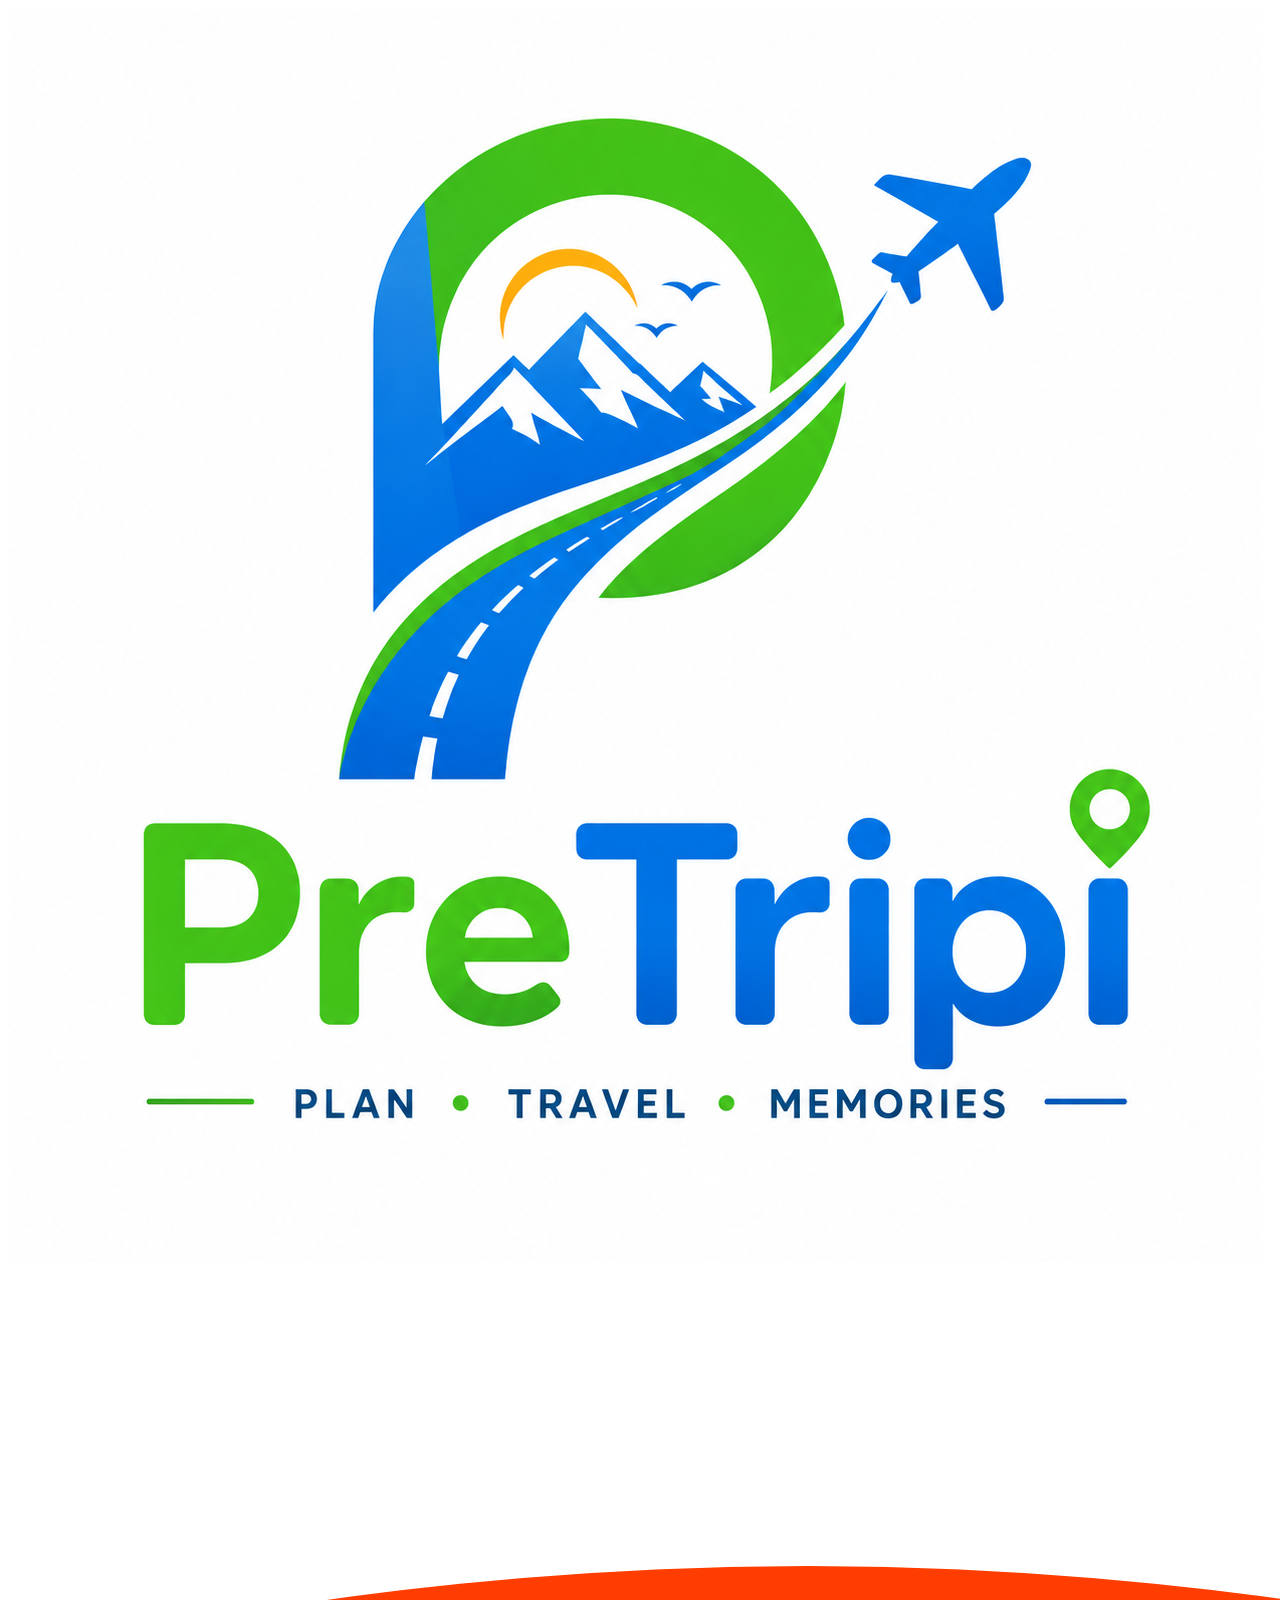
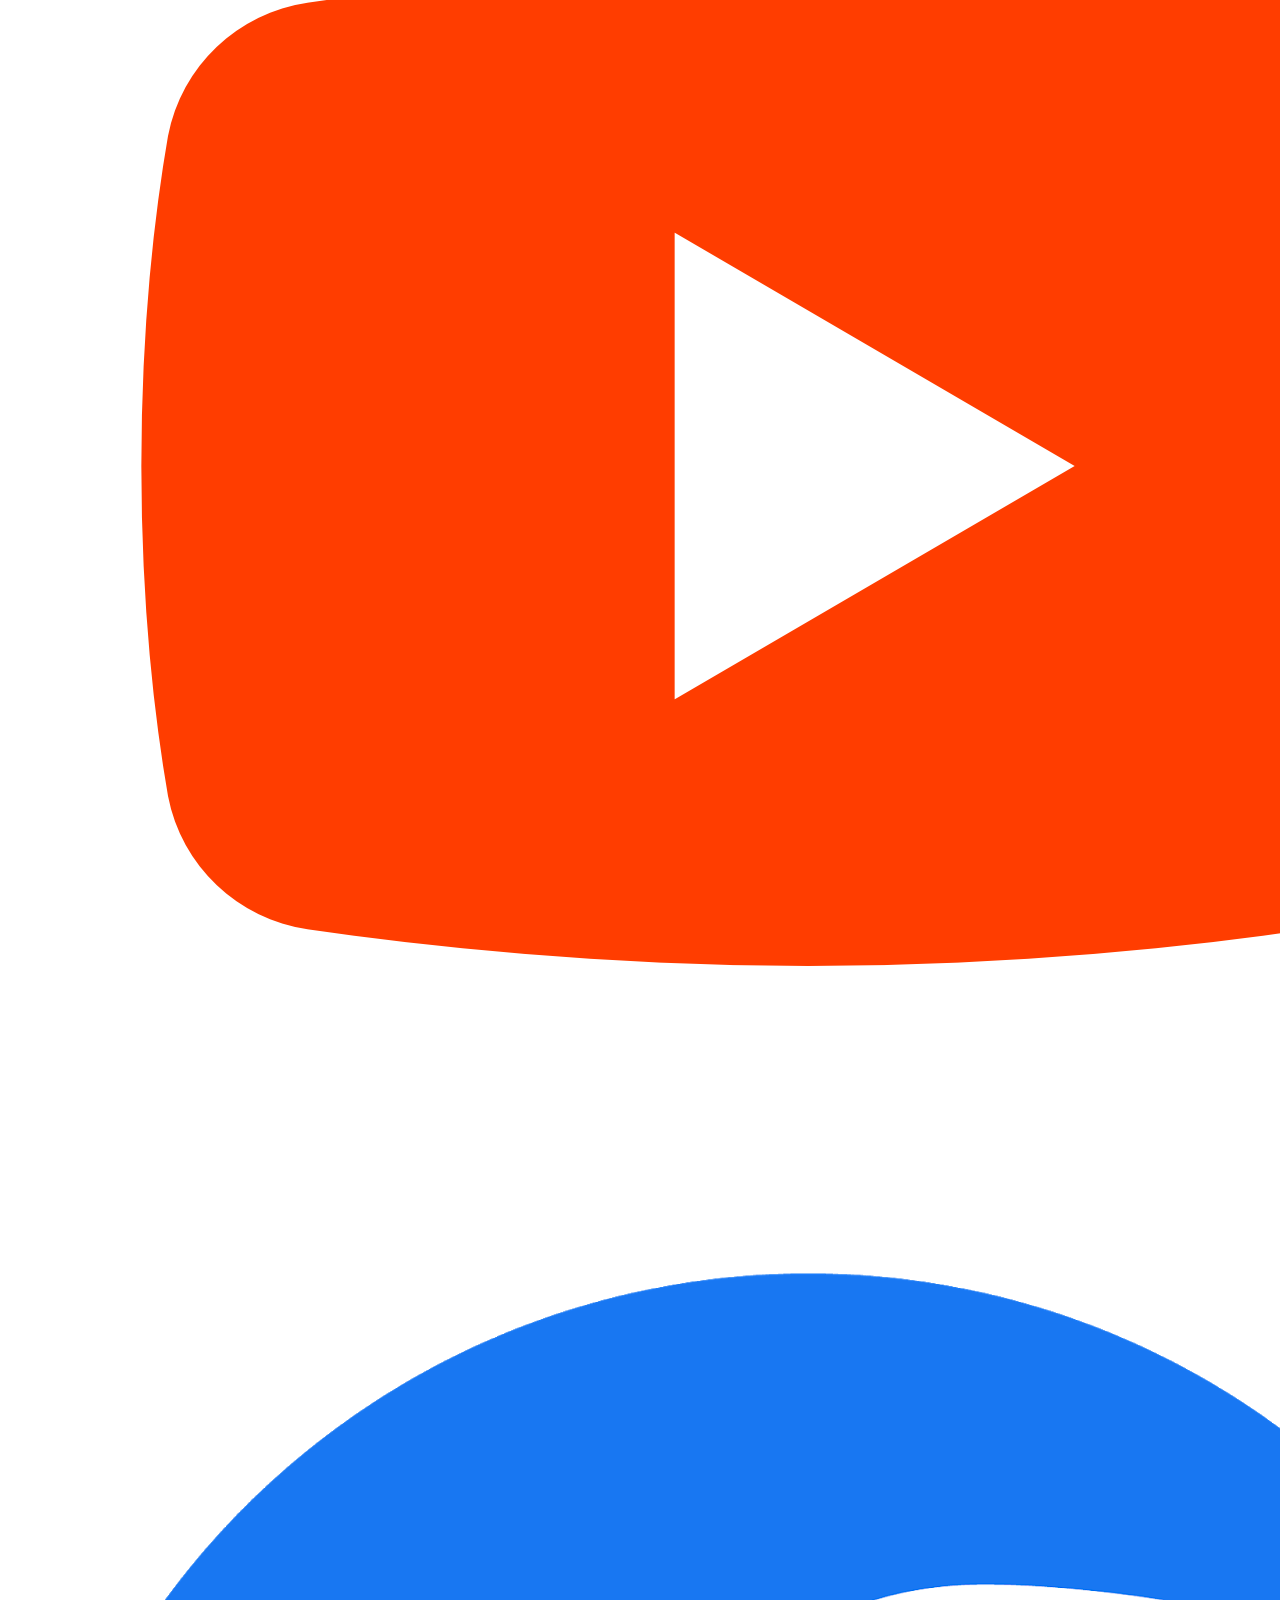
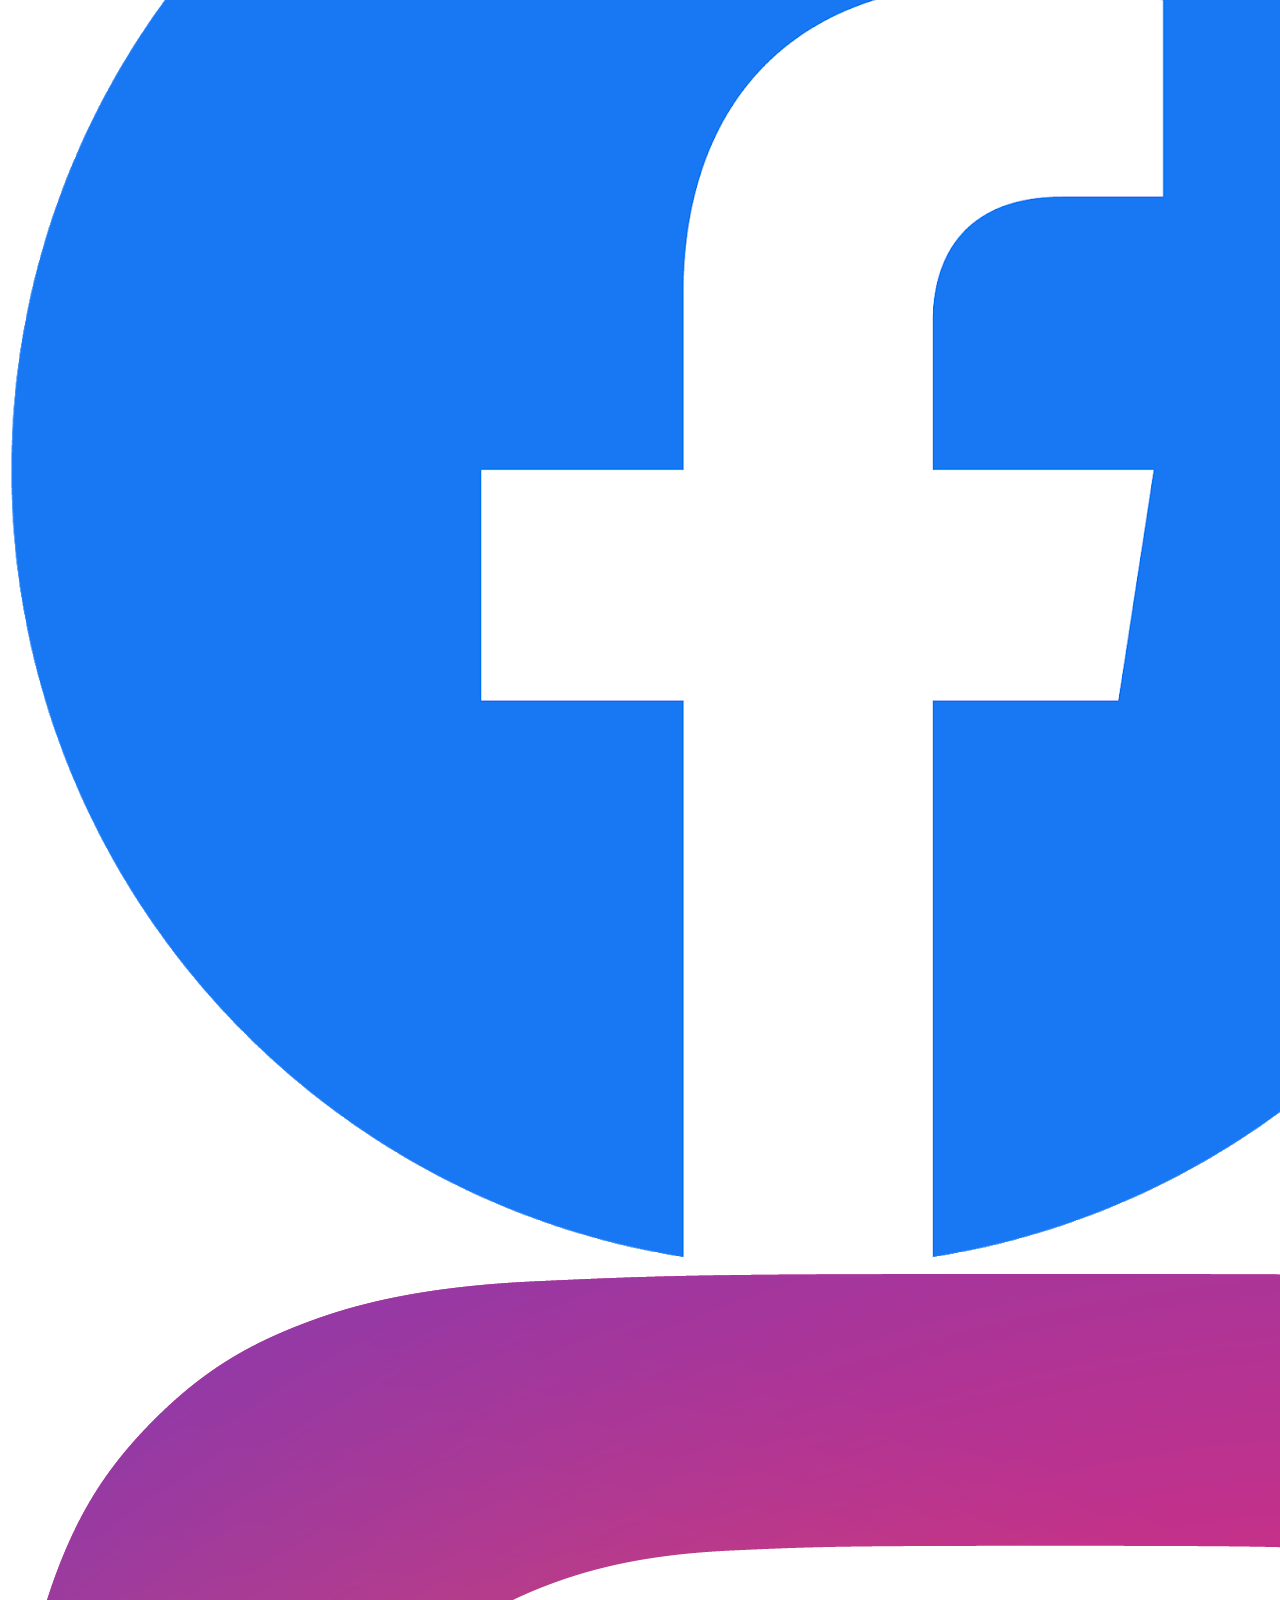
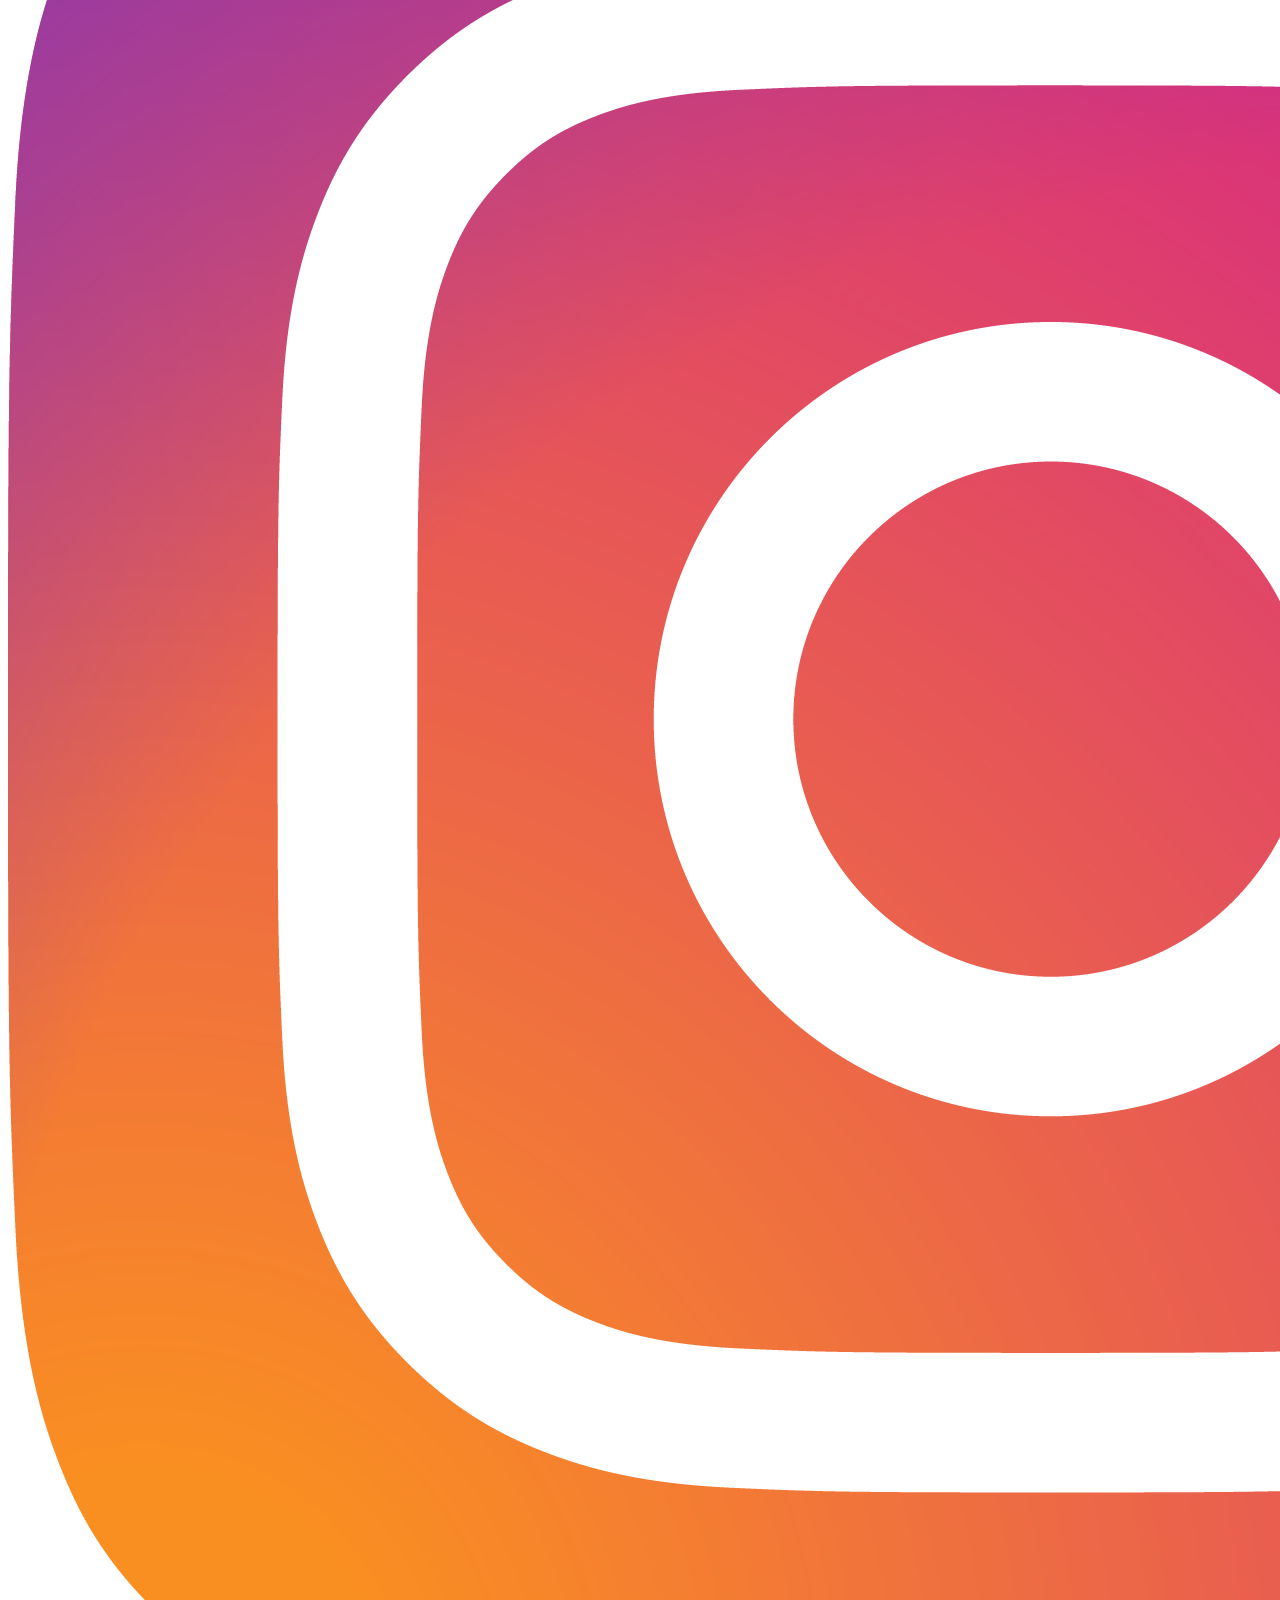
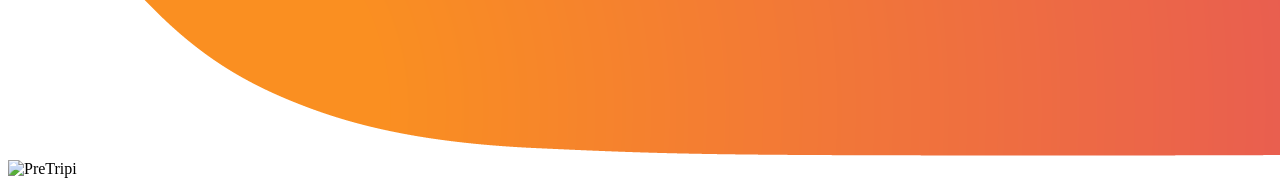
==== index.html @ f8a7a5cc "Add responsive hero images to index.html Updated hero section to include desktop and mobile banners." ====
<!DOCTYPE html>
<html lang="en">

<head>

<meta charset="UTF-8">
<meta name="viewport" content="width=device-width, initial-scale=1.0">

<meta name="description" content="PreTripi is an AI-powered travel platform designed to help travelers discover destinations, plan personalized itineraries, and enjoy smarter travel experiences.">

<title>PreTripi – From Idea to Itinerary.</title>

<link rel="stylesheet" href="css/styles.css">

</head>

<body>

<header>

<div class="header-left">

<img src="images/logo1.png" alt="PreTripi Logo" class="header-logo" />

</div>


<div class="header-right">

<a href="https://youtube.com/@pretripi" target="_blank" class="social-icon">
<img src="images/youtube-icon.png" alt="YouTube">
</a>

<a href="https://www.facebook.com/pretripi" target="_blank" class="social-icon">
<img src="images/facebook-icon.png" alt="Facebook">
</a>

<a href="https://www.instagram.com/pretripi/" target="_blank" class="social-icon">
<img src="images/instagram-icon.png" alt="Instagram">
</a>

</div>

</header>

<main>
    <section class="hero-section">

    <img src="images/banner-desktop.png"
         alt="PreTripi"
         class="hero-image desktop-banner">

    <img src="images/banner-mobile.png"
         alt="PreTripi"
         class="hero-image mobile-banner">

</section>
</main>

</body>
</html>
---- css/styles.css ----
/* Hero */

main{
    flex:1;
}

.hero-section{
    width:100%;
    height:100%;
}

.hero-image{
    width:100%;
    height:100%;
    object-fit:cover;
    display:block;
}

.mobile-banner{
    display:none;
}

.desktop-banner{
    display:block;
}

/* Mobile */

@media (max-width:768px){

    .desktop-banner{
        display:none;
    }

    .mobile-banner{
        display:block;
        object-fit:contain;
        width:100%;
        height:100%;
    }

}
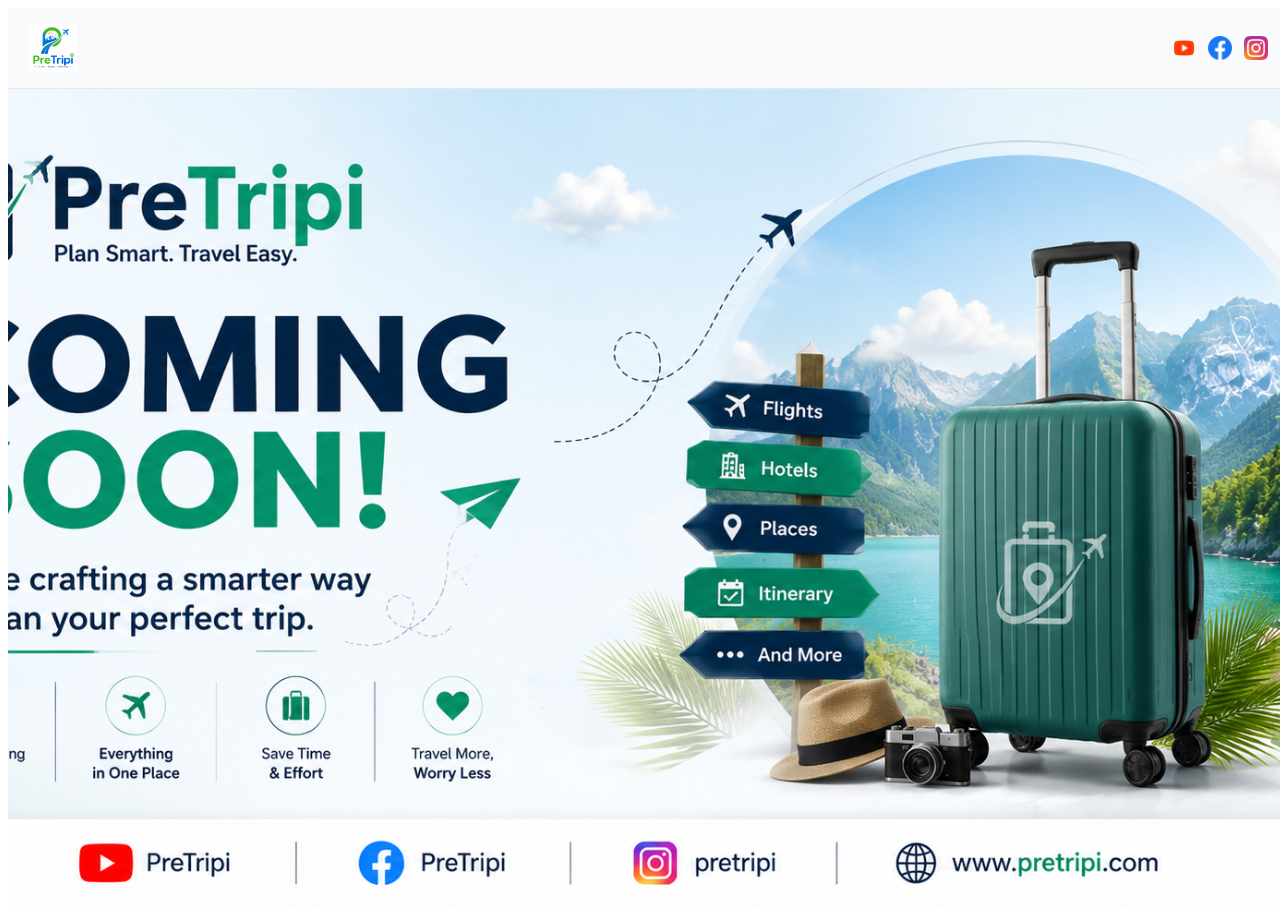
==== commit dd4e8b73: "Update hero section image in index.html Replaced the desktop and mobile banner images with a single " ====
--- a/index.html
+++ b/index.html
@@ -45,16 +45,8 @@
 
 <main>
     <section class="hero-section">
-
-    <img src="images/banner-desktop.png"
-         alt="PreTripi"
-         class="hero-image desktop-banner">
-
-    <img src="images/banner-mobile.png"
-         alt="PreTripi"
-         class="hero-image mobile-banner">
-
-</section>
+        <img src="images/logo2.png" alt="PreTripi Logo" class="hero-image">
+    </section>
 </main>
 
 </body>
--- a/css/styles.css
+++ b/css/styles.css
@@ -1,5 +1,66 @@
-/* Hero */
+this is existing css---/* ===========================
+   Reset
+=========================== */
+*{
+    margin:0;
+    padding:0;
+    box-sizing:border-box;
+}
 
+/* ===========================
+   Page Layout
+=========================== */
+html,
+body{
+    width:100%;
+    height:100%;
+    font-family:Arial, Helvetica, sans-serif;
+    background:#fff;
+}
+
+body{
+    display:flex;
+    flex-direction:column;
+}
+
+/* ===========================
+   Header
+=========================== */
+header{
+    display:flex;
+    justify-content:space-between;
+    align-items:center;
+    padding:15px 20px;
+    background:#F9FAFB;
+    border-bottom:1px solid #E5E7EB;
+    flex-shrink:0;
+}
+
+.header-left{
+    display:flex;
+    align-items:center;
+}
+
+.header-logo{
+    height:50px;
+    display:block;
+}
+
+.header-right{
+    display:flex;
+    align-items:center;
+    gap:12px;
+}
+
+.social-icon img{
+    width:24px;
+    height:24px;
+    display:block;
+}
+
+/* ===========================
+   Hero Banner
+=========================== */
 main{
     flex:1;
 }
@@ -12,31 +73,25 @@
 .hero-image{
     width:100%;
     height:100%;
-    object-fit:cover;
+    object-fit:cover;      /* Change to 'contain' if you don't want cropping */
     display:block;
 }
 
-.mobile-banner{
-    display:none;
-}
-
-.desktop-banner{
-    display:block;
-}
-
-/* Mobile */
-
+/* ===========================
+   Mobile
+=========================== */
 @media (max-width:768px){
 
-    .desktop-banner{
-        display:none;
+    header{
+        padding:12px 15px;
     }
 
-    .mobile-banner{
-        display:block;
-        object-fit:contain;
-        width:100%;
-        height:100%;
+    .header-logo{
+        height:40px;
     }
 
+    .social-icon img{
+        width:22px;
+        height:22px;
+    }
 }
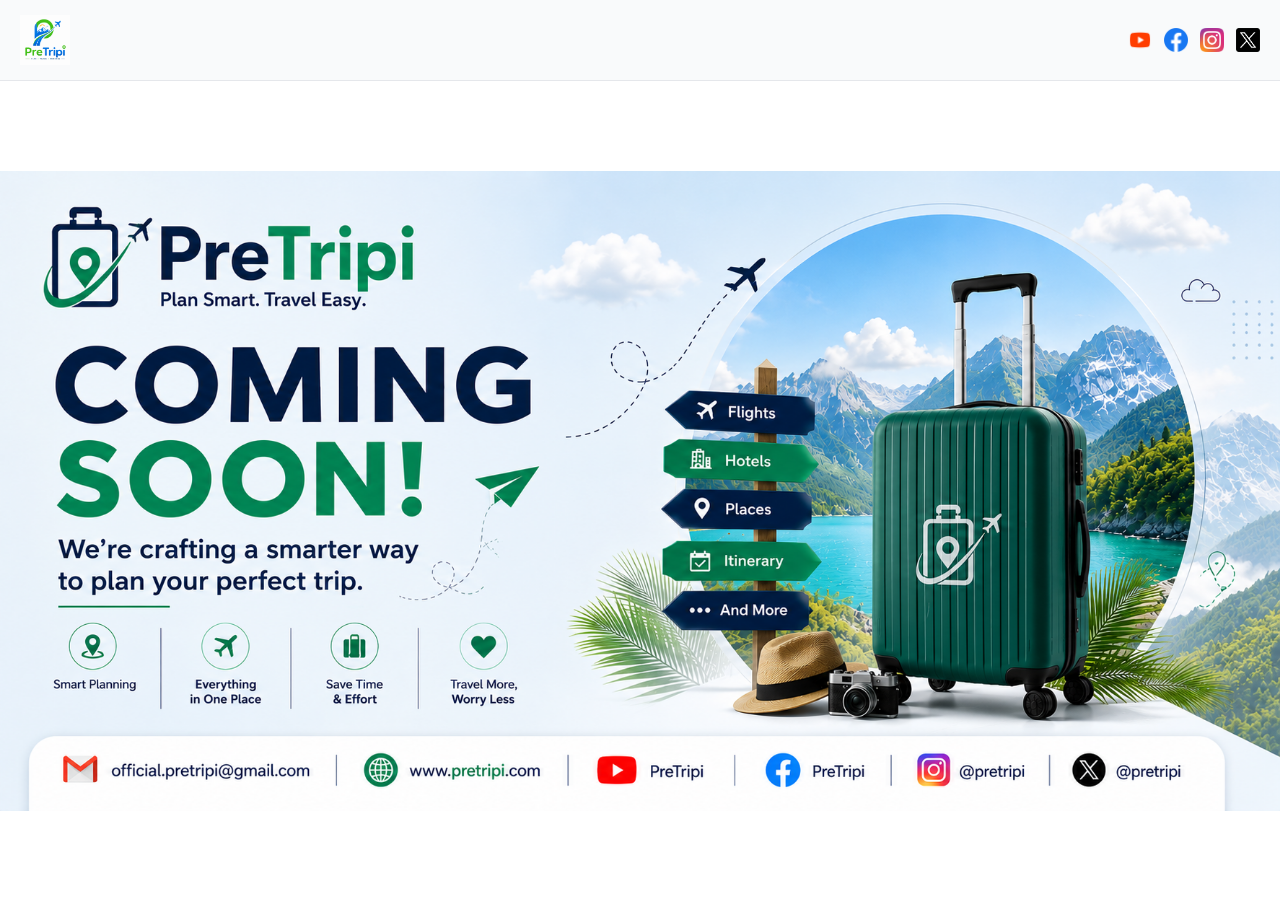
==== commit 58aba135: "Update index.html" ====
--- a/index.html
+++ b/index.html
@@ -39,13 +39,17 @@
 <img src="images/instagram-icon.png" alt="Instagram">
 </a>
 
+<a href="https://www.x.com/pretripi/" target="_blank" class="social-icon">
+<img src="images/twitter-icon.png" alt="X">
+</a>
+
 </div>
 
 </header>
 
 <main>
     <section class="hero-section">
-        <img src="images/logo2.png" alt="PreTripi Logo" class="hero-image">
+        <img src="images/banner-desktop.png" alt="Banner" class="hero-image">
     </section>
 </main>
 
--- a/css/styles.css
+++ b/css/styles.css
@@ -1,4 +1,4 @@
-this is existing css---/* ===========================
+/* ===========================
    Reset
 =========================== */
 *{
@@ -73,8 +73,8 @@
 .hero-image{
     width:100%;
     height:100%;
-    object-fit:cover;      /* Change to 'contain' if you don't want cropping */
-    display:block;
+    object-fit:contain;      /* Change to 'contain' if you don't want cropping */
+    background:#fff;
 }
 
 /* ===========================
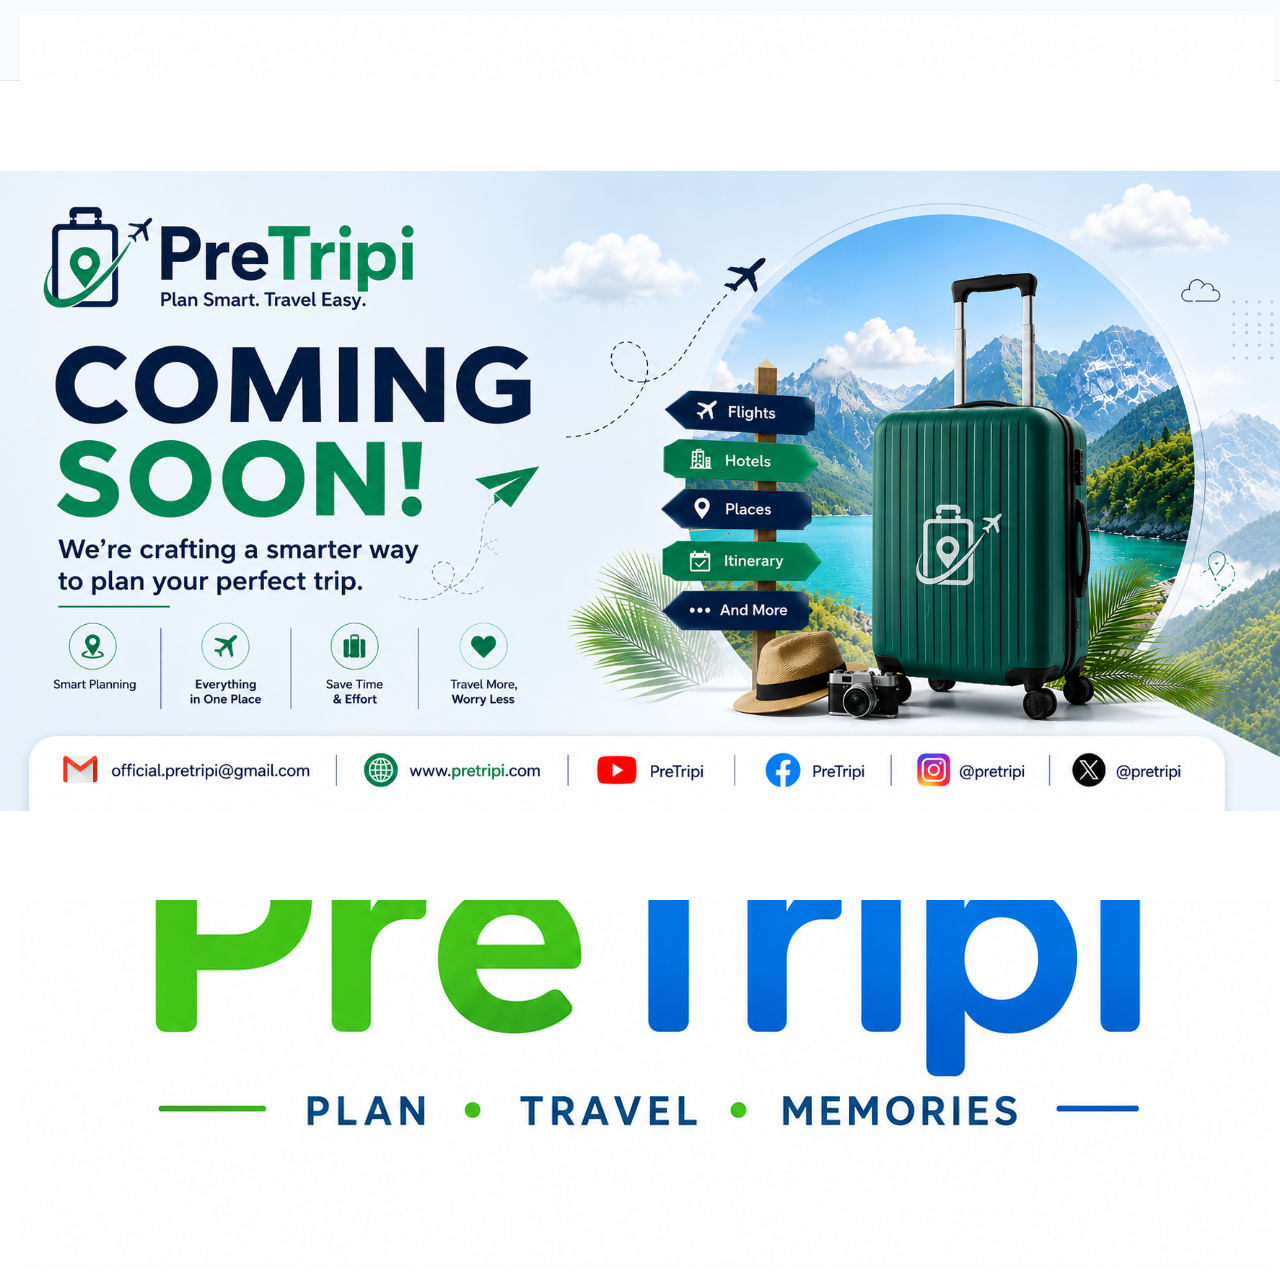
==== commit ed5ef9b1: "Update index.html" ====
--- a/index.html
+++ b/index.html
@@ -19,8 +19,8 @@
 <header>
 
 <div class="header-left">
-
-<img src="images/logo1.png" alt="PreTripi Logo" class="header-logo" />
+<a href="https://pretripi.com" target="_blank" class="header-logo">
+<img src="images/logo1.png" alt="PreTripi Logo"  />
 
 </div>
 
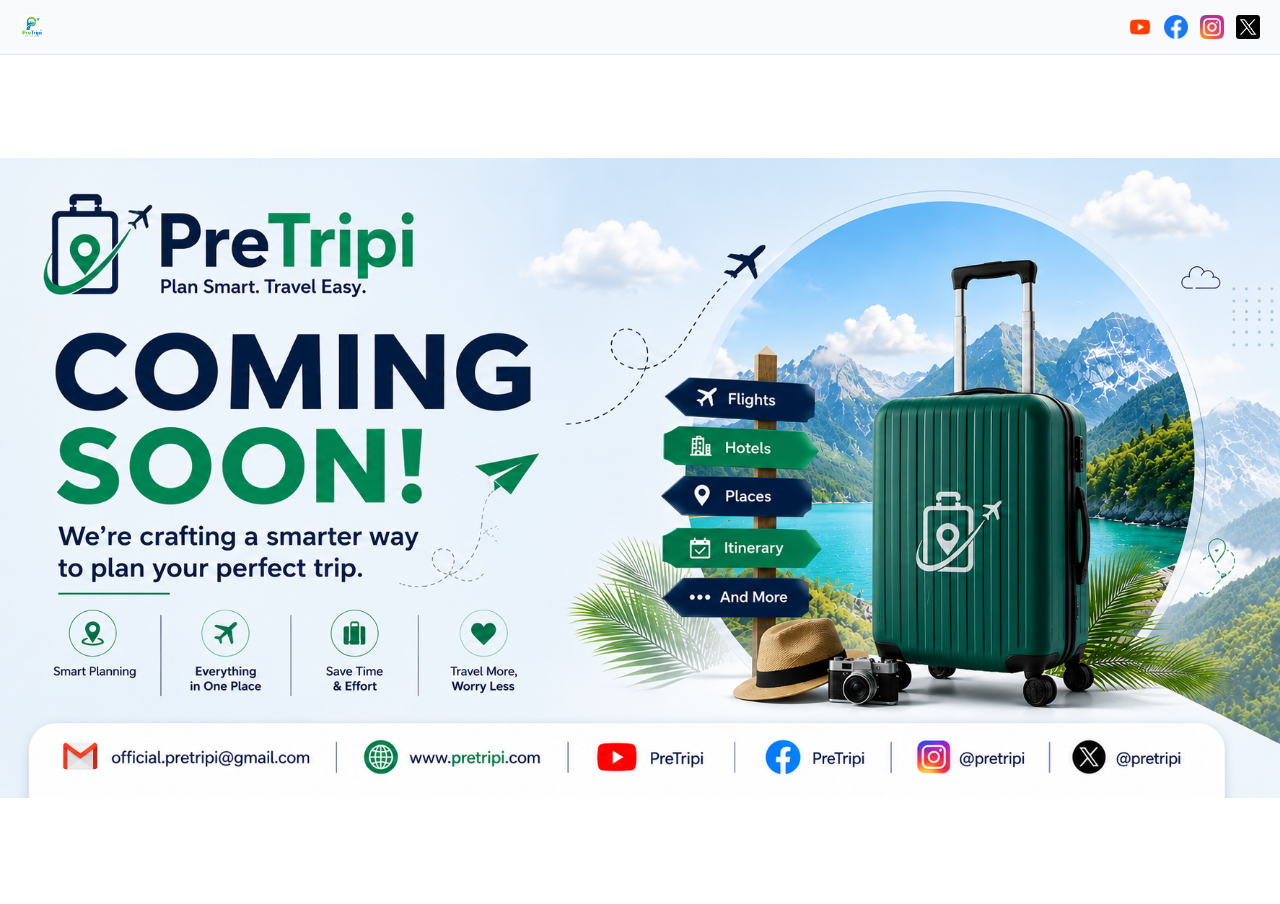
==== commit f8c06f9b: "Update index.html" ====
--- a/index.html
+++ b/index.html
@@ -19,7 +19,7 @@
 <header>
 
 <div class="header-left">
-<a href="https://pretripi.com" target="_blank" class="header-logo">
+<a href="https://pretripi.com" target="_blank" class="social-icon">
 <img src="images/logo1.png" alt="PreTripi Logo"  />
 
 </div>
